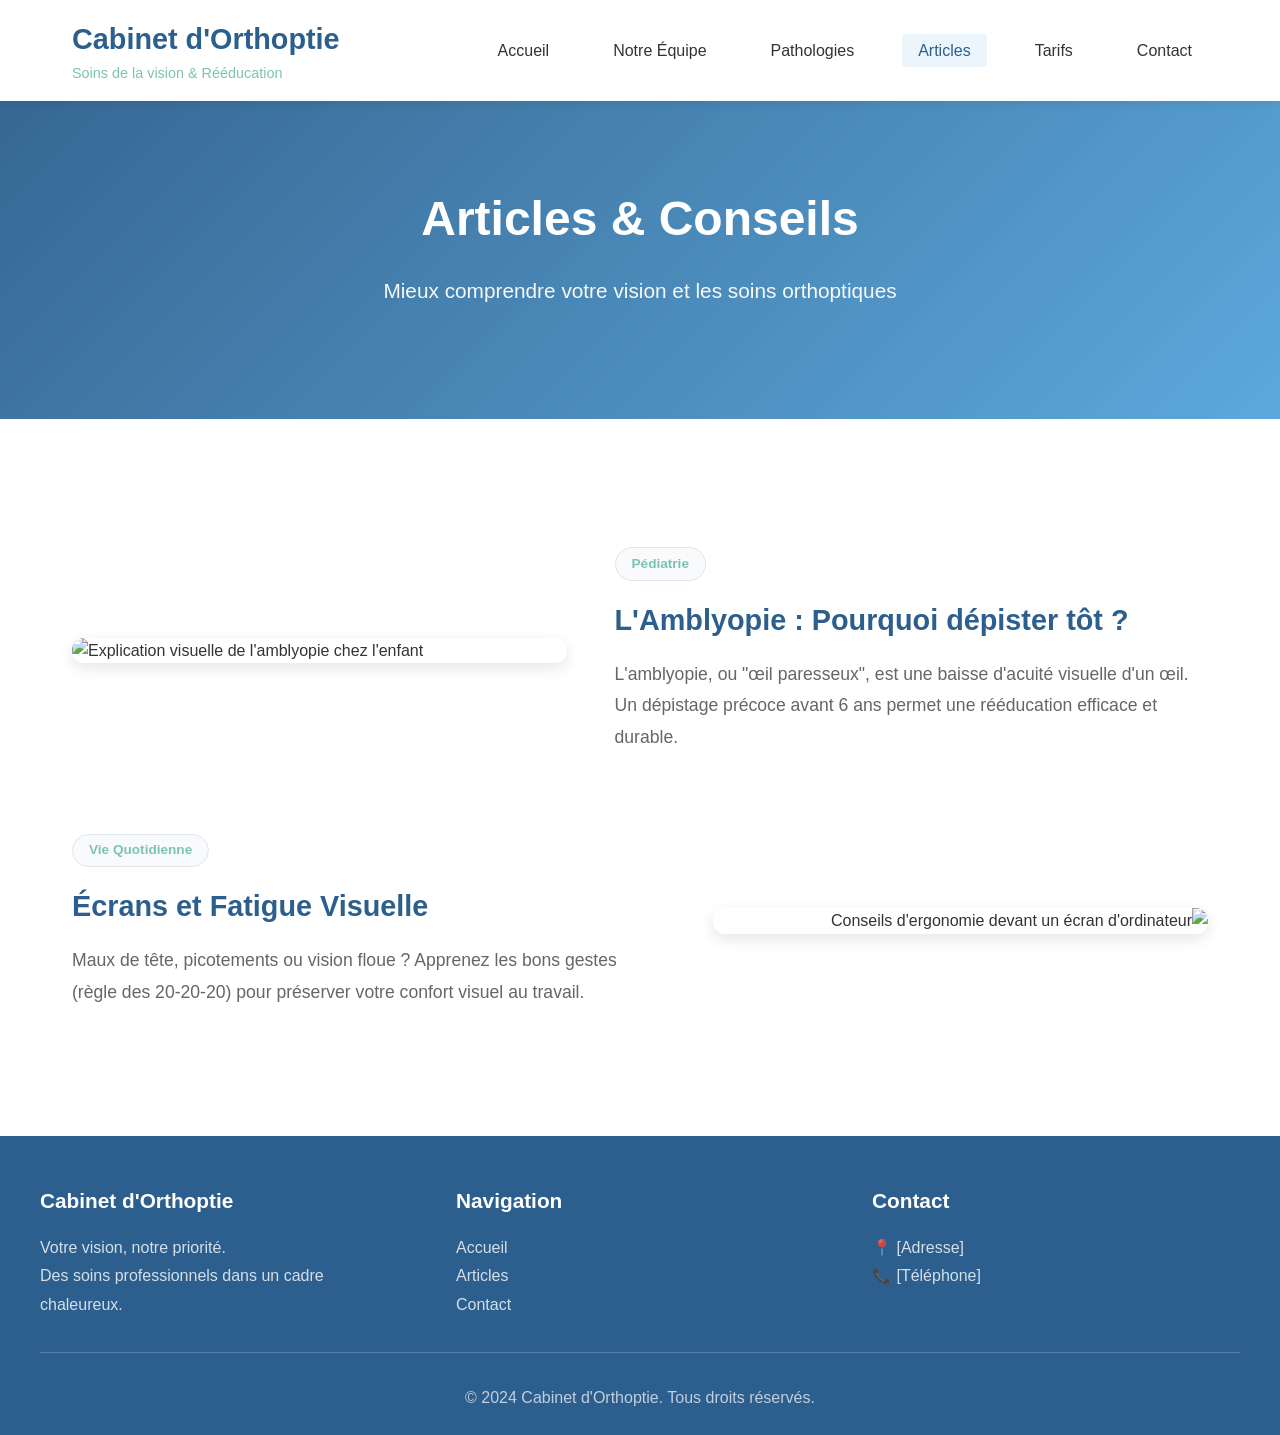
==== articles.html @ 53235efd "Initialisation : Structure HTML/CSS et page Articles" ====
<!DOCTYPE html>
<html lang="fr">
<head>
    <meta charset="UTF-8">
    <meta name="viewport" content="width=device-width, initial-scale=1.0">
    <meta name="description" content="Articles et conseils en orthoptie - Comprendre les troubles de la vision et leur rééducation.">
    <title>Cabinet d'Orthoptie - Articles & Conseils</title>
    <link rel="stylesheet" href="css/styles.css">
</head>
<body>
    <header>
        <div class="header-container">
            <div class="logo">
                <h1>Cabinet d'Orthoptie</h1>
                <p>Soins de la vision & Rééducation</p>
            </div>
            <nav>
                <ul>
                    <li><a href="index.html">Accueil</a></li>
                    <li><a href="equipe.html">Notre Équipe</a></li>
                    <li><a href="pathologies.html">Pathologies</a></li>
                    <li><a href="articles.html" class="active">Articles</a></li>
                    <li><a href="tarifs.html">Tarifs</a></li>
                    <li><a href="contact.html">Contact</a></li>
                </ul>
            </nav>
        </div>
    </header>

    <section class="hero">
        <h1>Articles & Conseils</h1>
        <p>Mieux comprendre votre vision et les soins orthoptiques</p>
    </section>

    <div class="container">
        <div class="articles-list">
            
            <article class="article-card">
                <div class="article-img">
                    <img src="images/amblyopie.jpg" alt="Explication visuelle de l'amblyopie chez l'enfant">
                </div>
                <div class="article-body">
                    <span class="category-tag">Pédiatrie</span>
                    <h3>L'Amblyopie : Pourquoi dépister tôt ?</h3>
                    <p>L'amblyopie, ou "œil paresseux", est une baisse d'acuité visuelle d'un œil. Un dépistage précoce avant 6 ans permet une rééducation efficace et durable.</p>
                </div>
            </article>

            <article class="article-card reverse">
                <div class="article-img">
                    <img src="images/ecrans.jpg" alt="Conseils d'ergonomie devant un écran d'ordinateur">
                </div>
                <div class="article-body">
                    <span class="category-tag">Vie Quotidienne</span>
                    <h3>Écrans et Fatigue Visuelle</h3>
                    <p>Maux de tête, picotements ou vision floue ? Apprenez les bons gestes (règle des 20-20-20) pour préserver votre confort visuel au travail.</p>
                </div>
            </article>

            </div>
    </div>

    <footer>
        <div class="footer-content">
            <div class="footer-section">
                <h3>Cabinet d'Orthoptie</h3>
                <p>Votre vision, notre priorité.<br>Des soins professionnels dans un cadre chaleureux.</p>
            </div>
            <div class="footer-section">
                <h3>Navigation</h3>
                <p><a href="index.html">Accueil</a></p>
                <p><a href="articles.html">Articles</a></p>
                <p><a href="contact.html">Contact</a></p>
            </div>
            <div class="footer-section">
                <h3>Contact</h3>
                <p>📍 [Adresse]</p>
                <p>📞 [Téléphone]</p>
            </div>
        </div>
        <div class="footer-bottom">
            <p>&copy; 2024 Cabinet d'Orthoptie. Tous droits réservés.</p>
        </div>
    </footer>
</body>
</html>
---- css/styles.css ----
/* Variables CSS pour faciliter la personnalisation */
:root {
    --primary-color: #2c5f8d;
    --secondary-color: #4a9fd8;
    --accent-color: #7bc5ae;
    --text-dark: #333333;
    --text-light: #666666;
    --background-light: #f8fafb;
    --white: #ffffff;
    --border-color: #e0e6ed;
    --hover-color: #1e4a6d;
}

/* Reset et styles de base */
* {
    margin: 0;
    padding: 0;
    box-sizing: border-box;
}

body {
    font-family: 'Segoe UI', Tahoma, Geneva, Verdana, sans-serif;
    line-height: 1.6;
    color: var(--text-dark);
    background-color: var(--white);
}

/* Header et Navigation */
header {
    background-color: var(--white);
    box-shadow: 0 2px 10px rgba(0, 0, 0, 0.08);
    position: sticky;
    top: 0;
    z-index: 1000;
}

.header-container {
    max-width: 1200px;
    margin: 0 auto;
    padding: 1rem 2rem;
    display: flex;
    justify-content: space-between;
    align-items: center;
}

.logo h1 {
    color: var(--primary-color);
    font-size: 1.8rem;
    font-weight: 600;
}

.logo p {
    color: var(--accent-color);
    font-size: 0.9rem;
    font-weight: 500;
}

nav ul {
    list-style: none;
    display: flex;
    gap: 2rem;
}

nav a {
    text-decoration: none;
    color: var(--text-dark);
    font-weight: 500;
    transition: color 0.3s ease;
    padding: 0.5rem 1rem;
    border-radius: 4px;
}

nav a:hover,
nav a.active {
    color: var(--primary-color);
    background-color: rgba(74, 159, 216, 0.1);
}

/* Section Hero */
.hero {
    background: linear-gradient(135deg, rgba(44, 95, 141, 0.95), rgba(74, 159, 216, 0.9)), 
                url('../images/hero.jpg') center/cover;
    color: var(--white);
    padding: 5rem 2rem;
    text-align: center;
}

.hero h1 {
    font-size: 3rem;
    margin-bottom: 1rem;
    font-weight: 600;
}

.hero p {
    font-size: 1.3rem;
    max-width: 700px;
    margin: 0 auto 2rem;
    opacity: 0.95;
}

.cta-button {
    display: inline-block;
    background-color: var(--accent-color);
    color: var(--white);
    padding: 1rem 2.5rem;
    text-decoration: none;
    border-radius: 50px;
    font-weight: 600;
    transition: background-color 0.3s ease, transform 0.2s ease;
    box-shadow: 0 4px 15px rgba(123, 197, 174, 0.3);
}

.cta-button:hover {
    background-color: #66b399;
    transform: translateY(-2px);
    box-shadow: 0 6px 20px rgba(123, 197, 174, 0.4);
}

/* Conteneur principal */
.container {
    max-width: 1200px;
    margin: 0 auto;
    padding: 4rem 2rem;
}

/* Sections */
section {
    margin-bottom: 4rem;
}

.section-title {
    font-size: 2.5rem;
    color: var(--primary-color);
    margin-bottom: 1rem;
    text-align: center;
}

.section-subtitle {
    text-align: center;
    color: var(--text-light);
    font-size: 1.1rem;
    margin-bottom: 3rem;
    max-width: 700px;
    margin-left: auto;
    margin-right: auto;
}

/* Cartes d'information */
.info-cards {
    display: grid;
    grid-template-columns: repeat(auto-fit, minmax(300px, 1fr));
    gap: 2rem;
    margin-top: 2rem;
}

.card {
    background-color: var(--white);
    border-radius: 12px;
    padding: 2rem;
    box-shadow: 0 4px 20px rgba(0, 0, 0, 0.08);
    transition: transform 0.3s ease, box-shadow 0.3s ease;
    border: 1px solid var(--border-color);
}

.card:hover {
    transform: translateY(-5px);
    box-shadow: 0 8px 30px rgba(0, 0, 0, 0.12);
}

.card-icon {
    width: 60px;
    height: 60px;
    background-color: rgba(74, 159, 216, 0.1);
    border-radius: 50%;
    display: flex;
    align-items: center;
    justify-content: center;
    margin-bottom: 1.5rem;
    font-size: 1.8rem;
}

.card h3 {
    color: var(--primary-color);
    margin-bottom: 1rem;
    font-size: 1.4rem;
}

.card p {
    color: var(--text-light);
    line-height: 1.7;
}

/* Section équipe */
.team-grid {
    display: grid;
    grid-template-columns: repeat(auto-fit, minmax(280px, 1fr));
    gap: 3rem;
    margin-top: 3rem;
}

.team-member {
    background-color: var(--white);
    border-radius: 12px;
    overflow: hidden;
    box-shadow: 0 4px 20px rgba(0, 0, 0, 0.08);
    transition: transform 0.3s ease;
}

.team-member:hover {
    transform: translateY(-8px);
}

.team-member-photo {
    width: 100%;
    height: 300px;
    background-color: var(--background-light);
    display: flex;
    align-items: center;
    justify-content: center;
    color: var(--text-light);
    font-size: 3rem;
}

.team-member-info {
    padding: 2rem;
}

.team-member-info h3 {
    color: var(--primary-color);
    margin-bottom: 0.5rem;
    font-size: 1.5rem;
}

.team-member-info .role {
    color: var(--accent-color);
    font-weight: 600;
    margin-bottom: 1rem;
}

.team-member-info p {
    color: var(--text-light);
    line-height: 1.7;
}

/* Section pathologies */
.pathologies-list {
    display: grid;
    grid-template-columns: repeat(auto-fit, minmax(250px, 1fr));
    gap: 1.5rem;
    margin-top: 2rem;
}

.pathology-item {
    background-color: var(--background-light);
    padding: 1.5rem;
    border-radius: 8px;
    border-left: 4px solid var(--accent-color);
    transition: background-color 0.3s ease;
}

.pathology-item:hover {
    background-color: rgba(123, 197, 174, 0.1);
}

.pathology-item h3 {
    color: var(--primary-color);
    margin-bottom: 0.5rem;
    font-size: 1.2rem;
}

.pathology-item p {
    color: var(--text-light);
    font-size: 0.95rem;
}

/* Section tarifs */
.tarifs-grid {
    display: grid;
    grid-template-columns: repeat(auto-fit, minmax(300px, 1fr));
    gap: 2rem;
    margin-top: 2rem;
}

.tarif-card {
    background-color: var(--white);
    border: 2px solid var(--border-color);
    border-radius: 12px;
    padding: 2rem;
    text-align: center;
    transition: border-color 0.3s ease;
}

.tarif-card:hover {
    border-color: var(--accent-color);
}

.tarif-card h3 {
    color: var(--primary-color);
    margin-bottom: 1rem;
    font-size: 1.5rem;
}

.tarif-price {
    font-size: 2.5rem;
    color: var(--accent-color);
    font-weight: 700;
    margin: 1.5rem 0;
}

.tarif-card ul {
    list-style: none;
    margin-top: 1.5rem;
}

.tarif-card li {
    padding: 0.7rem 0;
    color: var(--text-light);
    border-bottom: 1px solid var(--border-color);
}

.tarif-card li:last-child {
    border-bottom: none;
}

/* Section contact */
.contact-grid {
    display: grid;
    grid-template-columns: 1fr 1fr;
    gap: 3rem;
    margin-top: 2rem;
}

.contact-info {
    background-color: var(--background-light);
    padding: 2rem;
    border-radius: 12px;
}

.contact-item {
    display: flex;
    align-items: start;
    margin-bottom: 2rem;
}

.contact-icon {
    width: 50px;
    height: 50px;
    background-color: var(--accent-color);
    color: var(--white);
    border-radius: 50%;
    display: flex;
    align-items: center;
    justify-content: center;
    margin-right: 1.5rem;
    font-size: 1.3rem;
    flex-shrink: 0;
}

.contact-details h3 {
    color: var(--primary-color);
    margin-bottom: 0.5rem;
}

.contact-details p {
    color: var(--text-light);
    line-height: 1.8;
}

.map-container {
    background-color: var(--background-light);
    border-radius: 12px;
    padding: 1rem;
    min-height: 400px;
    display: flex;
    align-items: center;
    justify-content: center;
    color: var(--text-light);
}

/* Horaires */
.horaires-table {
    width: 100%;
    background-color: var(--white);
    border-radius: 12px;
    overflow: hidden;
    box-shadow: 0 4px 20px rgba(0, 0, 0, 0.08);
    margin-top: 2rem;
}

.horaires-table table {
    width: 100%;
    border-collapse: collapse;
}

.horaires-table th,
.horaires-table td {
    padding: 1.2rem;
    text-align: left;
    border-bottom: 1px solid var(--border-color);
}

.horaires-table th {
    background-color: var(--primary-color);
    color: var(--white);
    font-weight: 600;
}

.horaires-table tr:hover {
    background-color: var(--background-light);
}

/* Footer */
footer {
    background-color: var(--primary-color);
    color: var(--white);
    padding: 3rem 2rem 1.5rem;
    margin-top: 4rem;
}

.footer-content {
    max-width: 1200px;
    margin: 0 auto;
    display: grid;
    grid-template-columns: repeat(auto-fit, minmax(250px, 1fr));
    gap: 3rem;
    margin-bottom: 2rem;
}

.footer-section h3 {
    margin-bottom: 1rem;
    font-size: 1.3rem;
}

.footer-section p,
.footer-section a {
    color: rgba(255, 255, 255, 0.8);
    text-decoration: none;
    line-height: 1.8;
}

.footer-section a:hover {
    color: var(--accent-color);
}

.footer-bottom {
    max-width: 1200px;
    margin: 0 auto;
    padding-top: 2rem;
    border-top: 1px solid rgba(255, 255, 255, 0.2);
    text-align: center;
    color: rgba(255, 255, 255, 0.7);
}

/* Images de présentation */
.presentation-images {
    display: grid;
    grid-template-columns: repeat(auto-fit, minmax(300px, 1fr));
    gap: 2rem;
    margin: 3rem 0;
}

.presentation-image {
    border-radius: 12px;
    overflow: hidden;
    box-shadow: 0 4px 20px rgba(0, 0, 0, 0.1);
}

.presentation-image img {
    width: 100%;
    height: 300px;
    object-fit: cover;
    transition: transform 0.3s ease;
}

.presentation-image:hover img {
    transform: scale(1.05);
}

/* Responsive */
@media (max-width: 768px) {
    .header-container {
        flex-direction: column;
        gap: 1rem;
    }

    nav ul {
        flex-direction: column;
        gap: 0.5rem;
        text-align: center;
    }

    .hero h1 {
        font-size: 2rem;
    }

    .hero p {
        font-size: 1.1rem;
    }

    .contact-grid {
        grid-template-columns: 1fr;
    }

    .section-title {
        font-size: 2rem;
    }

    .info-cards,
    .team-grid,
    .pathologies-list,
    .tarifs-grid {
        grid-template-columns: 1fr;
    }
}

/* --- Styles spécifiques à la page ARTICLES --- */

.articles-list {
    display: flex;
    flex-direction: column;
    gap: 5rem; /* Espace entre les articles */
}

.article-card {
    display: grid;
    grid-template-columns: 1fr 1.2fr;
    gap: 3rem;
    align-items: center;
    background-color: var(--white);
}

.article-card.reverse {
    direction: rtl; /* Inverse l'image et le texte */
}

.article-card.reverse .article-body {
    direction: ltr; /* Remet le texte dans le bon sens de lecture */
}

.article-img img {
    width: 100%;
    height: auto;
    border-radius: 12px;
    box-shadow: 0 5px 15px rgba(0,0,0,0.1);
    display: block;
}

.category-tag {
    display: inline-block;
    background-color: var(--background-light);
    color: var(--accent-color);
    padding: 0.3rem 1rem;
    border-radius: 50px;
    font-size: 0.85rem;
    font-weight: 600;
    margin-bottom: 1rem;
    border: 1px solid var(--border-color);
}

.article-body h3 {
    font-size: 1.8rem;
    color: var(--primary-color);
    margin-bottom: 1rem;
}

.article-body p {
    color: var(--text-light);
    font-size: 1.1rem;
    line-height: 1.8;
}

/* Version Mobile */
@media (max-width: 768px) {
    .article-card, .article-card.reverse {
        grid-template-columns: 1fr;
        direction: ltr;
        gap: 1.5rem;
    }
    
    .article-body h3 {
        font-size: 1.5rem;
    }
}
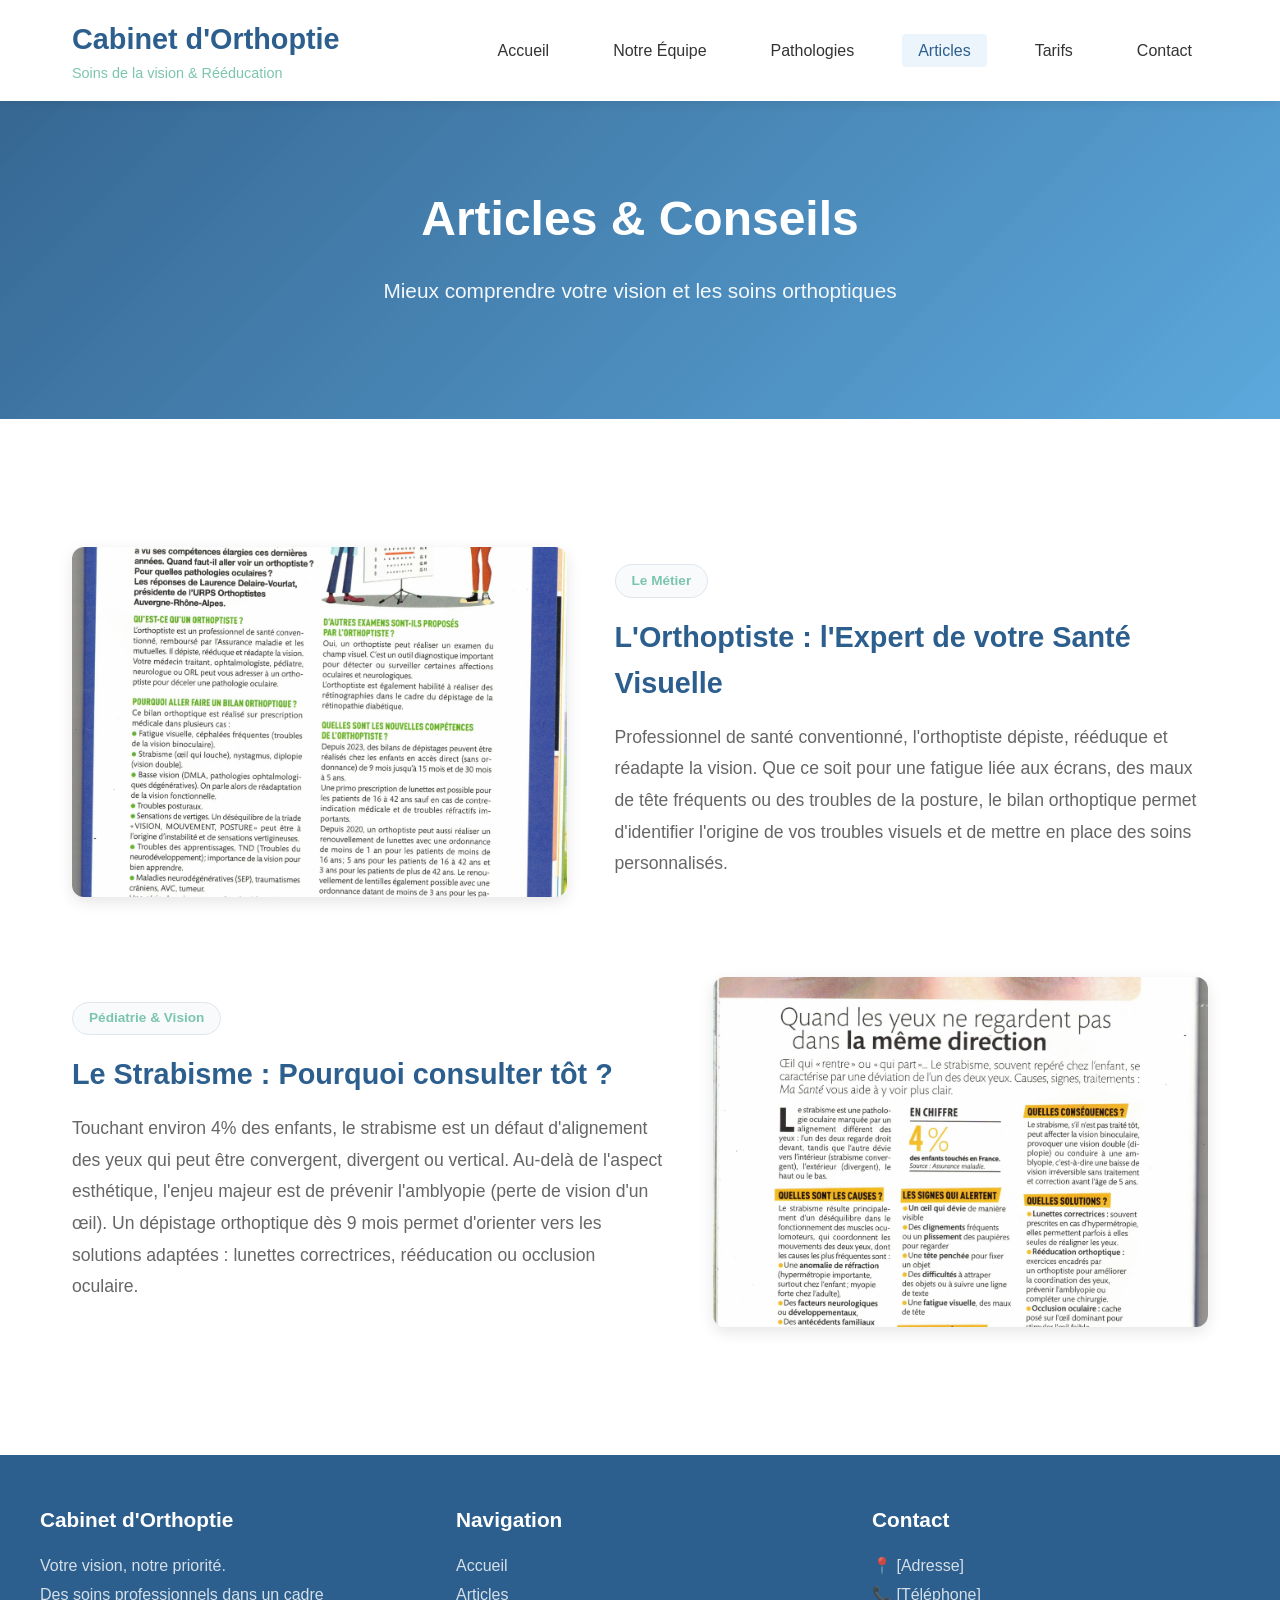
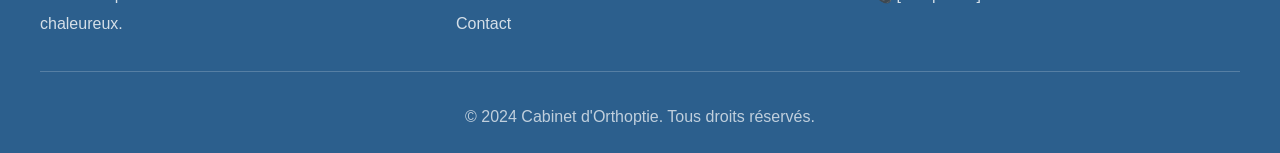
==== commit 29dcbda7: "Ajout de la page Articles" ====
--- a/articles.html
+++ b/articles.html
@@ -33,31 +33,60 @@
     </section>
 
     <div class="container">
+        
+        <!-- Articles -->
+        <!-- Pour chaque article supplémentaire, dupliquer <article class="article-card"> et <div id="lightbox-1" class="lightbox"> -->
+
         <div class="articles-list">
             
+            <!-- Article 1 -->
             <article class="article-card">
                 <div class="article-img">
-                    <img src="images/amblyopie.jpg" alt="Explication visuelle de l'amblyopie chez l'enfant">
+                    <a href="#lightbox-1">
+                        <img src="images/orthoptiste_c_est_qui.webp" alt="L'Orthoptiste : l'Expert de votre Santé Visuelle">
+                    </a>
                 </div>
                 <div class="article-body">
-                    <span class="category-tag">Pédiatrie</span>
-                    <h3>L'Amblyopie : Pourquoi dépister tôt ?</h3>
-                    <p>L'amblyopie, ou "œil paresseux", est une baisse d'acuité visuelle d'un œil. Un dépistage précoce avant 6 ans permet une rééducation efficace et durable.</p>
+                    <span class="category-tag">Le Métier</span>
+                    <h3>L'Orthoptiste : l'Expert de votre Santé Visuelle</h3>
+                    <p>Professionnel de santé conventionné, l'orthoptiste dépiste, rééduque et réadapte la vision. Que ce soit pour une fatigue liée aux écrans, des maux de tête fréquents ou des troubles de la posture, le bilan orthoptique permet d'identifier l'origine de vos troubles visuels et de mettre en place des soins personnalisés.</p>
                 </div>
             </article>
 
+            <!-- Article 2 -->
             <article class="article-card reverse">
                 <div class="article-img">
-                    <img src="images/ecrans.jpg" alt="Conseils d'ergonomie devant un écran d'ordinateur">
+                    <a href="#lightbox-2">
+                        <img src="images/strabisme_enfant.webp" alt="Dépistage du strabisme chez le jeune enfant">
+                    </a>
                 </div>
                 <div class="article-body">
-                    <span class="category-tag">Vie Quotidienne</span>
-                    <h3>Écrans et Fatigue Visuelle</h3>
-                    <p>Maux de tête, picotements ou vision floue ? Apprenez les bons gestes (règle des 20-20-20) pour préserver votre confort visuel au travail.</p>
+                    <span class="category-tag">Pédiatrie & Vision</span>
+                    <h3>Le Strabisme : Pourquoi consulter tôt ?</h3>
+                    <p>Touchant environ 4% des enfants, le strabisme est un défaut d'alignement des yeux qui peut être convergent, divergent ou vertical. Au-delà de l'aspect esthétique, l'enjeu majeur est de prévenir l'amblyopie (perte de vision d'un œil). Un dépistage orthoptique dès 9 mois permet d'orienter vers les solutions adaptées : lunettes correctrices, rééducation ou occlusion oculaire.</p>
                 </div>
             </article>
 
+        </div>
+
+        <!-- Article 1 lightbox -->
+        <div id="lightbox-1" class="lightbox">
+            <a href="#_" class="lightbox-close-full"></a>
+            <div class="lightbox-content">
+                <a href="#_" class="lightbox-close">&times;</a>
+                <img src="images/orthoptiste_c_est_qui.webp" alt="Communiqué complet sur le métier d'orthoptiste - Version agrandie">
             </div>
+        </div>
+
+        <!-- Article 2 lightbox -->
+        <div id="lightbox-2" class="lightbox">
+            <a href="#_" class="lightbox-close-full"></a>
+            <div class="lightbox-content">
+                <a href="#_" class="lightbox-close">&times;</a>
+                <img src="images/strabisme_enfant.webp" alt="Dépistage du strabisme chez le jeune enfant - Version agrandie">
+            </div>
+        </div>
+
     </div>
 
     <footer>
--- a/css/styles.css
+++ b/css/styles.css
@@ -539,7 +539,8 @@
 
 .article-img img {
     width: 100%;
-    height: auto;
+    height: 350px; /* Force une hauteur fixe pour l'harmonie */
+    object-fit: cover; /* Recadre proprement sans déformer l'image */
     border-radius: 12px;
     box-shadow: 0 5px 15px rgba(0,0,0,0.1);
     display: block;
@@ -580,4 +581,87 @@
     .article-body h3 {
         font-size: 1.5rem;
     }
+}
+
+/* --- Système de Lightbox (Agrandissement d'image) --- */
+
+/* Le conteneur de fond (caché par défaut) */
+.lightbox {
+    position: fixed;
+    top: 0;
+    left: 0;
+    width: 100%;
+    height: 100%;
+    background-color: rgba(0, 0, 0, 0.9); /* Fond noir très opaque */
+    z-index: 2000; /* Par-dessus le header sticky */
+    display: flex;
+    justify-content: center;
+    align-items: center;
+    opacity: 0;
+    visibility: hidden;
+    transition: opacity 0.4s ease, visibility 0.4s ease;
+    padding: 2rem;
+}
+
+/* Affichage de la lightbox quand l'ancre (#lightbox-x) est ciblée */
+.lightbox:target {
+    opacity: 1;
+    visibility: visible;
+}
+
+/* Conteneur de l'image centrée */
+.lightbox-content {
+    position: relative;
+    max-width: 90%;
+    max-height: 90%;
+    box-shadow: 0 0 30px rgba(0,0,0,0.5);
+}
+
+/* L'image agrandie */
+.lightbox-content img {
+    width: auto;
+    height: auto;
+    max-width: 100%;
+    max-height: 90vh; /* 90% de la hauteur de l'écran */
+    border: 4px solid var(--white);
+    border-radius: 4px;
+    display: block;
+}
+
+/* Le bouton fermer (X) */
+.lightbox-close {
+    position: absolute;
+    top: -15px;
+    right: -15px;
+    width: 40px;
+    height: 40px;
+    background-color: var(--accent-color);
+    color: var(--white);
+    text-decoration: none;
+    font-size: 2rem;
+    font-weight: bold;
+    border-radius: 50%;
+    display: flex;
+    justify-content: center;
+    align-items: center;
+    box-shadow: 0 2px 10px rgba(0,0,0,0.3);
+    z-index: 2010;
+}
+
+.lightbox-close:hover {
+    background-color: #66b399;
+}
+
+/* Zone cliquable sur tout le fond pour fermer */
+.lightbox-close-full {
+    position: absolute;
+    width: 100%;
+    height: 100%;
+    cursor: default;
+}
+
+/* Style de curseur pour indiquer que l'image est cliquable */
+.article-img a {
+    cursor: zoom-in;
+    display: block; /* Évite les décalages de grille */
 }
